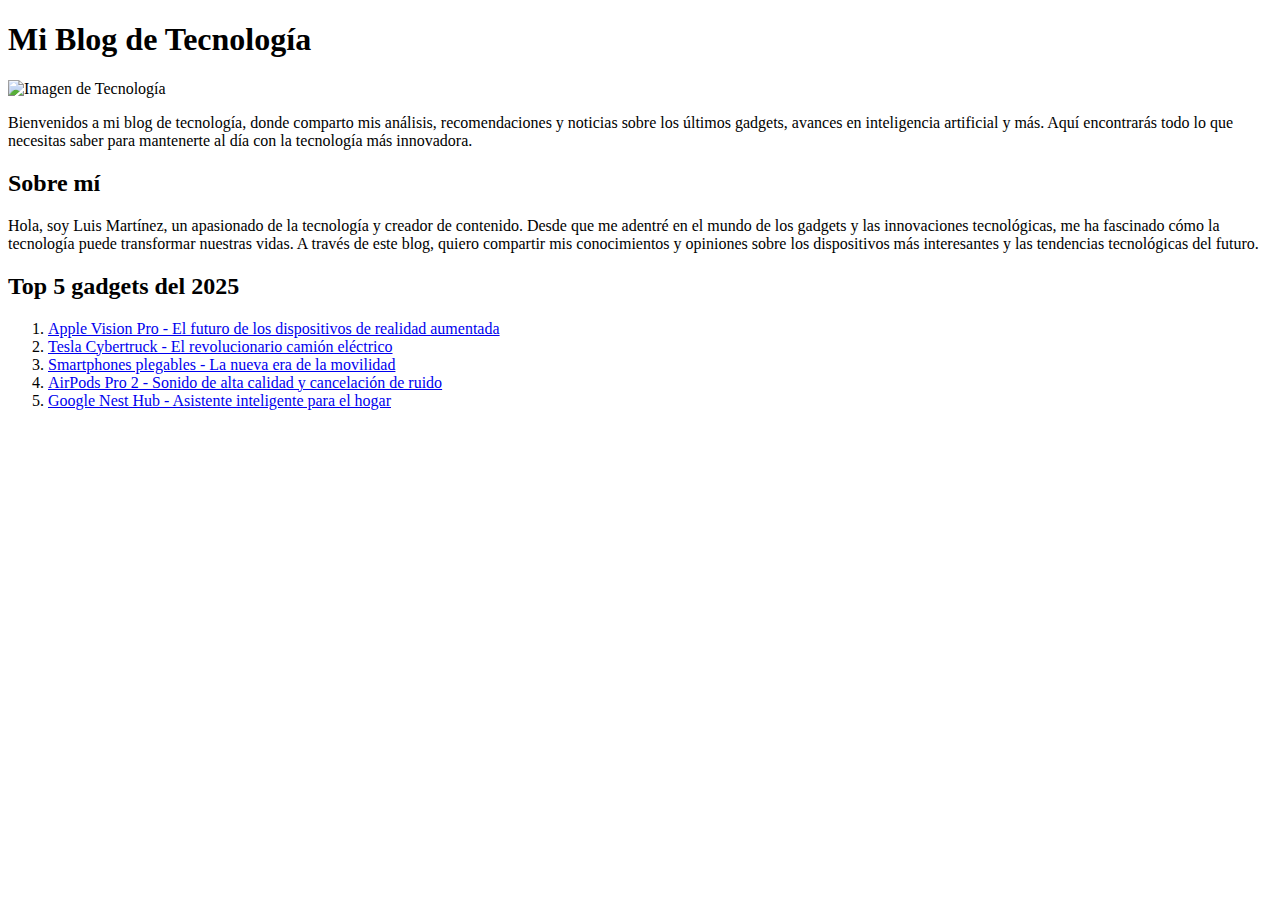
==== index.html @ cf9de719 "Create index.html" ====
<!DOCTYPE html>
<html lang="es">
<head>
    <meta charset="UTF-8">
    <meta name="viewport" content="width=device-width, initial-scale=1.0">
    <title>Mi Blog de Tecnología</title>
    <link href="https://fonts.googleapis.com/css2?family=Poppins:wght@300;400;600&family=Jersey&display=swap" rel="stylesheet">
    <link rel="stylesheet" href="styles.css">
</head>
<body>
    <header>
        <h1>Mi Blog de Tecnología</h1>
    </header>
    <section>
        <img src="https://www.example.com/imagen-tecnologia.jpg" alt="Imagen de Tecnología" width="600">
    </section>
    <section>
        <p>Bienvenidos a mi blog de tecnología, donde comparto mis análisis, recomendaciones y noticias sobre los últimos gadgets, avances en inteligencia artificial y más. Aquí encontrarás todo lo que necesitas saber para mantenerte al día con la tecnología más innovadora.</p>
    </section>
    <section>
        <h2>Sobre mí</h2>
        <p>Hola, soy Luis Martínez, un apasionado de la tecnología y creador de contenido. Desde que me adentré en el mundo de los gadgets y las innovaciones tecnológicas, me ha fascinado cómo la tecnología puede transformar nuestras vidas. A través de este blog, quiero compartir mis conocimientos y opiniones sobre los dispositivos más interesantes y las tendencias tecnológicas del futuro.</p>
    </section>
    <section>
        <h2>Top 5 gadgets del 2025</h2>
        <ol>
            <li><a href="https://www.youtube.com/watch?v=xxxx" target="_blank">Apple Vision Pro - El futuro de los dispositivos de realidad aumentada</a></li>
            <li><a href="https://www.youtube.com/watch?v=yyyy" target="_blank">Tesla Cybertruck - El revolucionario camión eléctrico</a></li>
            <li><a href="https://www.youtube.com/watch?v=zzzz" target="_blank">Smartphones plegables - La nueva era de la movilidad</a></li>
            <li><a href="https://www.youtube.com/watch?v=aaaa" target="_blank">AirPods Pro 2 - Sonido de alta calidad y cancelación de ruido</a></li>
            <li><a href="https://www.youtube.com/watch?v=bbbb" target="_blank">Google Nest Hub - Asistente inteligente para el hogar</a></li>
        </ol>
    </section>
</body>
</html>
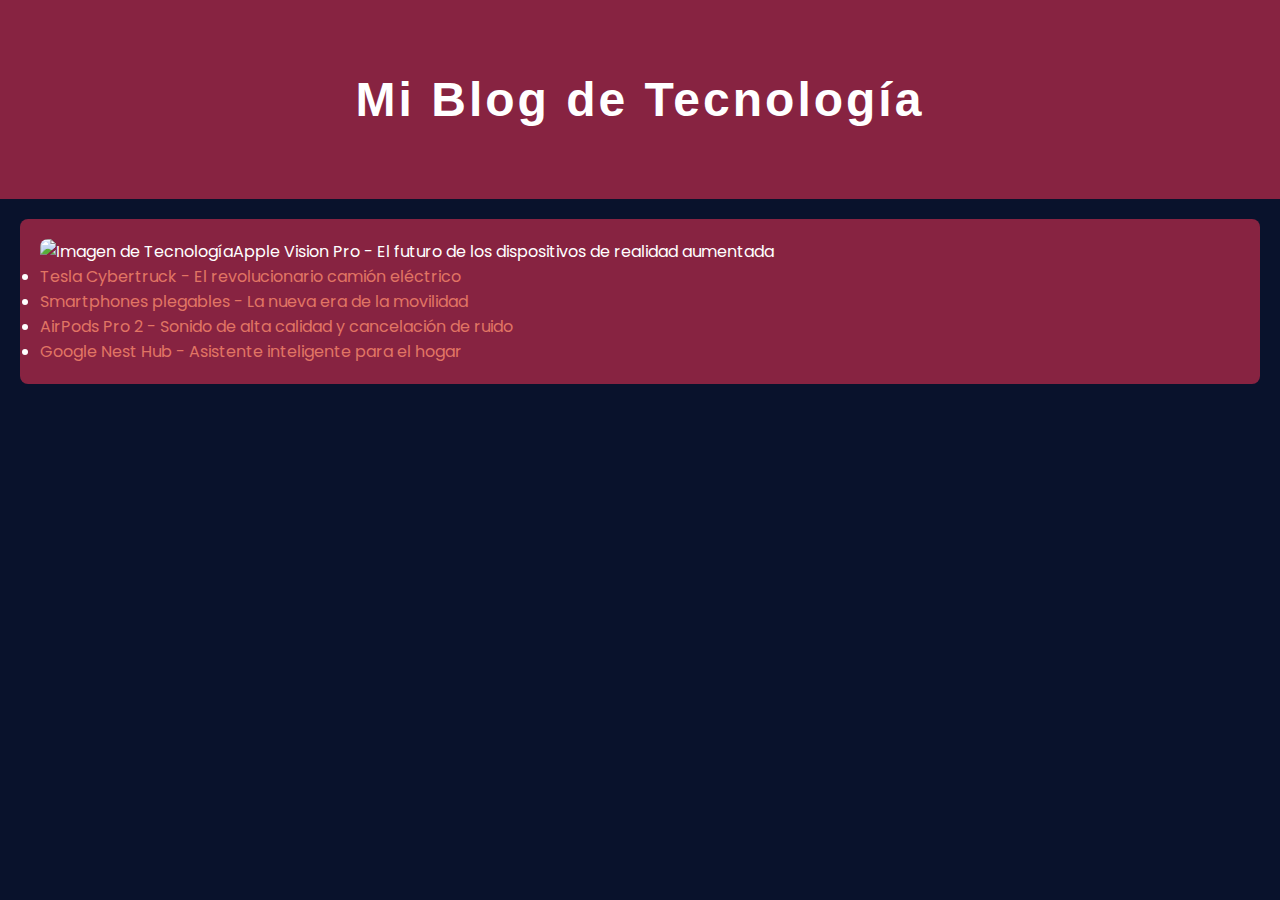
==== commit dd99d850: "Update index.html" ====
--- a/index.html
+++ b/index.html
@@ -12,7 +12,7 @@
         <h1>Mi Blog de Tecnología</h1>
     </header>
     <section>
-        <img src="https://www.example.com/imagen-tecnologia.jpg" alt="Imagen de Tecnología" width="600">
+        <img src="https://kajabi-storefronts-production.kajabi-cdn.com/kajabi-storefronts-production/file-uploads/blogs/2147722986/images/583dff4-133c-0afb-151f-e6deaa446dc_DALL_E_2024-03-08_07.59.04_-_Create_a_realistic_horizontal_SEO-friendly_blog_post_image_that_visually_represents_the_latest_trends_in_technology_and_digital_innovation._The_imag.webp" alt="Imagen de Tecnología" width="600" height="300>
     </section>
     <section>
         <p>Bienvenidos a mi blog de tecnología, donde comparto mis análisis, recomendaciones y noticias sobre los últimos gadgets, avances en inteligencia artificial y más. Aquí encontrarás todo lo que necesitas saber para mantenerte al día con la tecnología más innovadora.</p>
--- a/styles.css
+++ b/styles.css
@@ -0,0 +1,77 @@
+body {
+    background-color: #09122C;
+    font-family: 'Poppins', sans-serif;
+    color: white;
+    margin: 0;
+    padding: 0;
+}
+
+header {
+    text-align: center;
+    padding: 40px;
+    background-color: #872341;
+    color: white;
+}
+
+header h1 {
+    font-family: 'Jersey', sans-serif;
+    font-size: 48px;
+    letter-spacing: 3px;
+}
+
+section {
+    padding: 20px;
+    margin: 20px;
+    background-color: #872341;
+    border-radius: 8px;
+}
+
+section h2 {
+    font-size: 24px;
+    color: #BE3144;
+}
+
+section p {
+    font-size: 16px;
+}
+
+section img {
+    width: 100%;
+    height: auto;
+    border-radius: 8px;
+}
+
+ol {
+    list-style-type: decimal;
+    padding-left: 20px;
+}
+
+ol li {
+    font-size: 18px;
+    margin-bottom: 10px;
+}
+
+a {
+    color: #E17564;
+    text-decoration: none;
+    transition: color 0.3s ease;
+}
+
+a:hover {
+    color: #BE3144;
+}
+
+button {
+    background-color: #E17564;
+    color: white;
+    border: none;
+    padding: 10px 20px;
+    font-size: 16px;
+    border-radius: 5px;
+    cursor: pointer;
+    transition: background-color 0.3s ease;
+}
+
+button:hover {
+    background-color: #BE3144;
+}
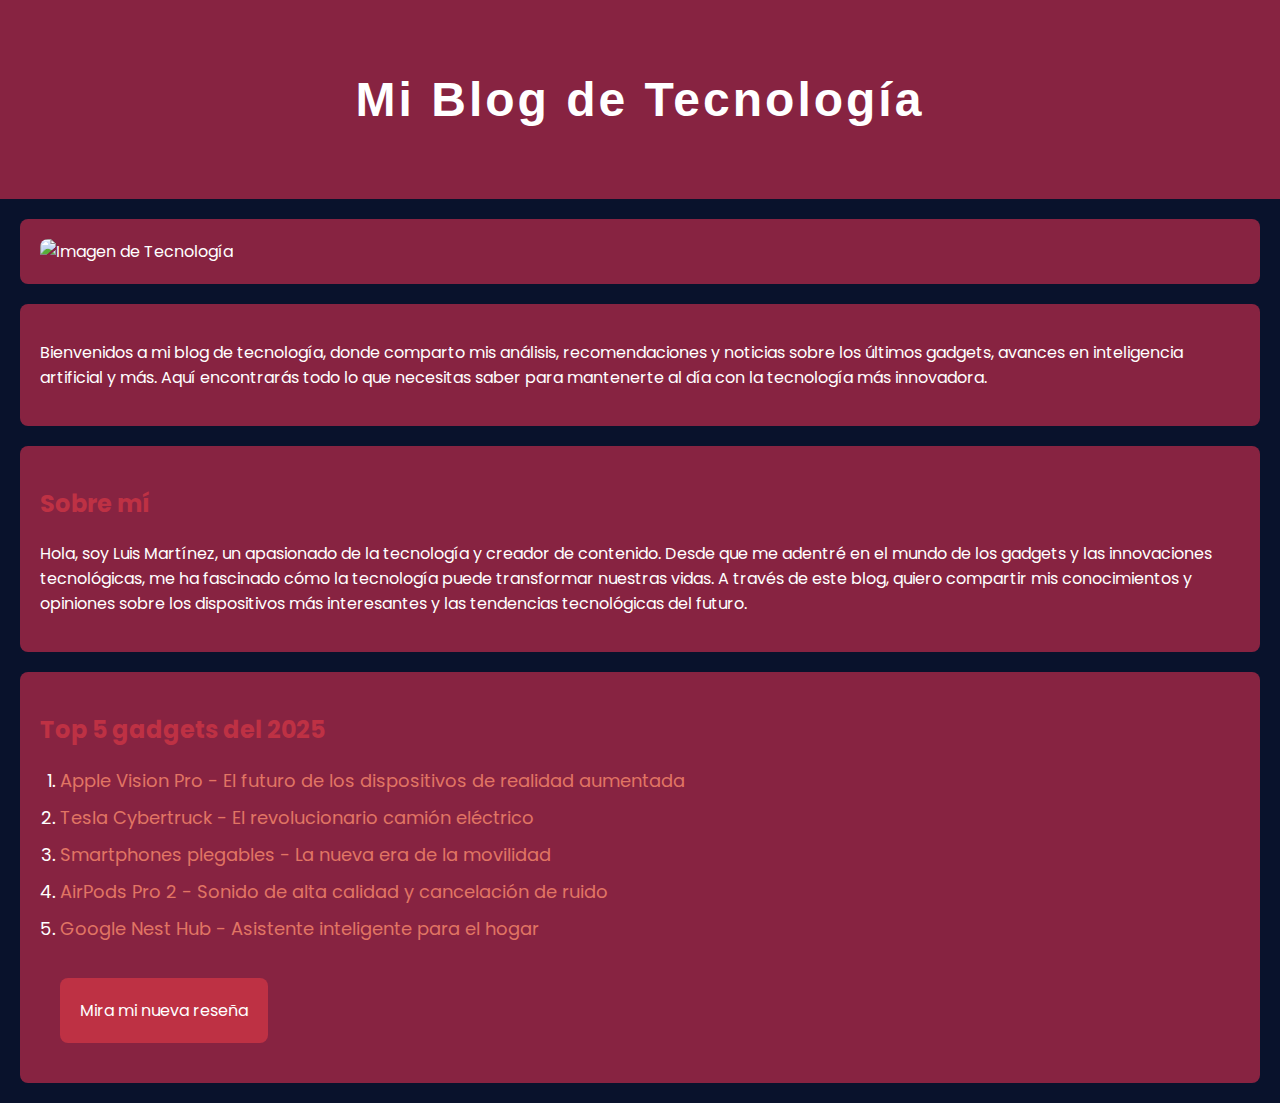
==== commit 6e62fad1: "adicion de estructura semantica y reseña al blog" ====
--- a/index.html
+++ b/index.html
@@ -1,35 +1,86 @@
-<!DOCTYPE html>
-<html lang="es">
-<head>
-    <meta charset="UTF-8">
-    <meta name="viewport" content="width=device-width, initial-scale=1.0">
-    <title>Mi Blog de Tecnología</title>
-    <link href="https://fonts.googleapis.com/css2?family=Poppins:wght@300;400;600&family=Jersey&display=swap" rel="stylesheet">
-    <link rel="stylesheet" href="styles.css">
-</head>
-<body>
-    <header>
-        <h1>Mi Blog de Tecnología</h1>
-    </header>
-    <section>
-        <img src="https://kajabi-storefronts-production.kajabi-cdn.com/kajabi-storefronts-production/file-uploads/blogs/2147722986/images/583dff4-133c-0afb-151f-e6deaa446dc_DALL_E_2024-03-08_07.59.04_-_Create_a_realistic_horizontal_SEO-friendly_blog_post_image_that_visually_represents_the_latest_trends_in_technology_and_digital_innovation._The_imag.webp" alt="Imagen de Tecnología" width="600" height="300>
-    </section>
-    <section>
-        <p>Bienvenidos a mi blog de tecnología, donde comparto mis análisis, recomendaciones y noticias sobre los últimos gadgets, avances en inteligencia artificial y más. Aquí encontrarás todo lo que necesitas saber para mantenerte al día con la tecnología más innovadora.</p>
-    </section>
-    <section>
-        <h2>Sobre mí</h2>
-        <p>Hola, soy Luis Martínez, un apasionado de la tecnología y creador de contenido. Desde que me adentré en el mundo de los gadgets y las innovaciones tecnológicas, me ha fascinado cómo la tecnología puede transformar nuestras vidas. A través de este blog, quiero compartir mis conocimientos y opiniones sobre los dispositivos más interesantes y las tendencias tecnológicas del futuro.</p>
-    </section>
-    <section>
-        <h2>Top 5 gadgets del 2025</h2>
-        <ol>
-            <li><a href="https://www.youtube.com/watch?v=xxxx" target="_blank">Apple Vision Pro - El futuro de los dispositivos de realidad aumentada</a></li>
-            <li><a href="https://www.youtube.com/watch?v=yyyy" target="_blank">Tesla Cybertruck - El revolucionario camión eléctrico</a></li>
-            <li><a href="https://www.youtube.com/watch?v=zzzz" target="_blank">Smartphones plegables - La nueva era de la movilidad</a></li>
-            <li><a href="https://www.youtube.com/watch?v=aaaa" target="_blank">AirPods Pro 2 - Sonido de alta calidad y cancelación de ruido</a></li>
-            <li><a href="https://www.youtube.com/watch?v=bbbb" target="_blank">Google Nest Hub - Asistente inteligente para el hogar</a></li>
-        </ol>
-    </section>
-</body>
-</html>
+<!DOCTYPE html>
+<html lang="es">
+	<head>
+		<meta charset="UTF-8" />
+		<meta name="viewport" content="width=device-width, initial-scale=1.0" />
+		<title>Mi Blog de Tecnología</title>
+		<link
+			href="https://fonts.googleapis.com/css2?family=Poppins:wght@300;400;600&family=Jersey&display=swap"
+			rel="stylesheet"
+		/>
+		<link rel="stylesheet" href="styles.css" />
+		<link
+			rel="icon"
+			type="image/png"
+			size="32"
+			href="https://maxst.icons8.com/vue-static/icon/favicon/icons8_fav_32×32.png"
+			data-hid="63b4eb3"
+		/>
+	</head>
+	<body>
+		<header>
+			<h1>Mi Blog de Tecnología</h1>
+		</header>
+		<main>
+			<section>
+				<img
+					src="https://kajabi-storefronts-production.kajabi-cdn.com/kajabi-storefronts-production/file-uploads/blogs/2147722986/images/583dff4-133c-0afb-151f-e6deaa446dc_DALL_E_2024-03-08_07.59.04_-_Create_a_realistic_horizontal_SEO-friendly_blog_post_image_that_visually_represents_the_latest_trends_in_technology_and_digital_innovation._The_imag.webp"
+					alt="Imagen de Tecnología"
+					width="600"
+					height="300"
+				/>
+			</section>
+			<section>
+				<p>
+					Bienvenidos a mi blog de tecnología, donde comparto mis análisis,
+					recomendaciones y noticias sobre los últimos gadgets, avances en
+					inteligencia artificial y más. Aquí encontrarás todo lo que necesitas
+					saber para mantenerte al día con la tecnología más innovadora.
+				</p>
+			</section>
+			<section>
+				<h2>Sobre mí</h2>
+				<p>
+					Hola, soy Luis Martínez, un apasionado de la tecnología y creador de
+					contenido. Desde que me adentré en el mundo de los gadgets y las
+					innovaciones tecnológicas, me ha fascinado cómo la tecnología puede
+					transformar nuestras vidas. A través de este blog, quiero compartir
+					mis conocimientos y opiniones sobre los dispositivos más interesantes
+					y las tendencias tecnológicas del futuro.
+				</p>
+			</section>
+			<section>
+				<h2>Top 5 gadgets del 2025</h2>
+				<ol>
+					<li>
+						<a href="https://www.youtube.com/watch?v=xxxx" target="_blank"
+							>Apple Vision Pro - El futuro de los dispositivos de realidad
+							aumentada</a
+						>
+					</li>
+					<li>
+						<a href="https://www.youtube.com/watch?v=yyyy" target="_blank"
+							>Tesla Cybertruck - El revolucionario camión eléctrico</a
+						>
+					</li>
+					<li>
+						<a href="https://www.youtube.com/watch?v=zzzz" target="_blank"
+							>Smartphones plegables - La nueva era de la movilidad</a
+						>
+					</li>
+					<li>
+						<a href="https://www.youtube.com/watch?v=aaaa" target="_blank"
+							>AirPods Pro 2 - Sonido de alta calidad y cancelación de ruido</a
+						>
+					</li>
+					<li>
+						<a href="https://www.youtube.com/watch?v=bbbb" target="_blank"
+							>Google Nest Hub - Asistente inteligente para el hogar</a
+						>
+					</li>
+				</ol>
+                <button id="reseña"><a href="reseña.html">Mira mi nueva reseña</a></button>
+			</section>
+		</main>
+	</body>
+</html>
--- a/styles.css
+++ b/styles.css
@@ -1,77 +1,110 @@
-body {
-    background-color: #09122C;
-    font-family: 'Poppins', sans-serif;
-    color: white;
-    margin: 0;
-    padding: 0;
-}
-
-header {
-    text-align: center;
-    padding: 40px;
-    background-color: #872341;
-    color: white;
-}
-
-header h1 {
-    font-family: 'Jersey', sans-serif;
-    font-size: 48px;
-    letter-spacing: 3px;
-}
-
-section {
-    padding: 20px;
-    margin: 20px;
-    background-color: #872341;
-    border-radius: 8px;
-}
-
-section h2 {
-    font-size: 24px;
-    color: #BE3144;
-}
-
-section p {
-    font-size: 16px;
-}
-
-section img {
-    width: 100%;
-    height: auto;
-    border-radius: 8px;
-}
-
-ol {
-    list-style-type: decimal;
-    padding-left: 20px;
-}
-
-ol li {
-    font-size: 18px;
-    margin-bottom: 10px;
-}
-
-a {
-    color: #E17564;
-    text-decoration: none;
-    transition: color 0.3s ease;
-}
-
-a:hover {
-    color: #BE3144;
-}
-
-button {
-    background-color: #E17564;
-    color: white;
-    border: none;
-    padding: 10px 20px;
-    font-size: 16px;
-    border-radius: 5px;
-    cursor: pointer;
-    transition: background-color 0.3s ease;
-}
-
-button:hover {
-    background-color: #BE3144;
-}
+*{
+    font-family: 'Poppins', sans-serif;
+}
+
+.apartados{
+    text-align: center;
+}
+
+.iphone{
+    width: 250px;
+    height: 300px;
+    margin-left: calc(50% - 125px);
+}
+
+body {
+    background-color: #09122C;
+    font-family: 'Poppins', sans-serif;
+    color: white;
+    margin: 0;
+    padding: 0;
+}
+
+header {
+    text-align: center;
+    padding: 40px;
+    background-color: #872341;
+    color: white;
+}
+
+header h1 {
+    font-family: 'Jersey', sans-serif;
+    font-size: 48px;
+    letter-spacing: 3px;
+}
+
+section {
+    padding: 20px;
+    margin: 20px;
+    background-color: #872341;
+    border-radius: 8px;
+}
+
+section h2 {
+    font-size: 24px;
+    color: #BE3144;
+}
+
+section p {
+    font-size: 16px;
+}
+
+section img {
+    width: 100%;
+    height: auto;
+    border-radius: 8px;
+}
+
+ol {
+    list-style-type: decimal;
+    padding-left: 20px;
+}
+
+ol li {
+    font-size: 18px;
+    margin-bottom: 10px;
+}
+
+a {
+    color: #E17564;
+    text-decoration: none;
+    transition: color 0.3s ease;
+}
+
+a:hover {
+    color: #BE3144;
+}
+
+button {
+    background-color: #E17564;
+    color: white;
+    border: none;
+    padding: 10px 20px;
+    font-size: 16px;
+    border-radius: 5px;
+    cursor: pointer;
+    transition: background-color 0.3s ease;
+}
+
+button:hover {
+    background-color: #BE3144;
+}
+
+
+#reseña, #volver{
+    background-color: #BE3144;
+    padding: 20px;
+    margin: 20px;
+    border-radius: 8px;
+    transition: all 0.3s ease;
+}
+
+#reseña a, #volver a{   
+    color: white;
+}
+
+#reseña:hover, #volver:hover{
+    background-color: #9c1b42;
+    width: 198px;
+    height: 65px;
+}